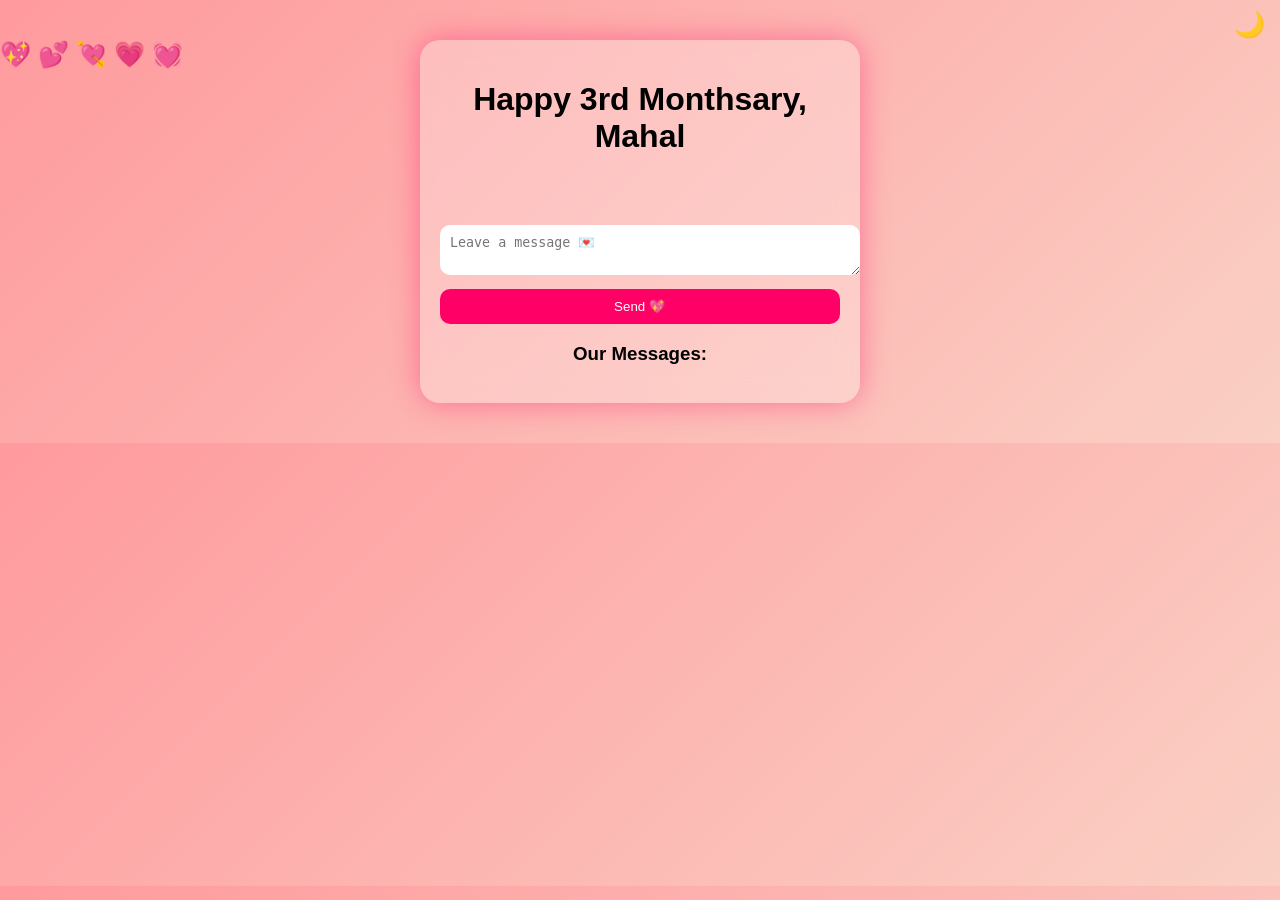
==== index.html @ a36ccd55 "Update index.html" ====
<!DOCTYPE html>
<html>
<head>
    <title>Happy 3rd Monthsary Mahal</title>
    <meta name="viewport" content="width=device-width, initial-scale=1.0">
    <link rel="stylesheet" href="style.css">
</head>
<body>

<canvas id="confetti"></canvas>

<div class="hearts" onclick="showLove()"></div>

<div class="toggle" onclick="toggleMode()">🌙</div>

<div class="card">
    <h1>Happy 3rd Monthsary, Mahal</h1>

    <!-- TYPING EFFECT -->
    <p id="typing"></p>

    <div class="slider">
        <img id="slide">
    </div>

    <h2 id="countdown"></h2>

    <textarea id="msgInput" placeholder="Leave a message 💌"></textarea>
    <button onclick="saveMessage()">Send 💖</button>

    <h3>Our Messages:</h3>
    <ul id="messages"></ul>
</div>

<audio autoplay loop>
  <source src="https://github.com/missnapokita/july25/raw/refs/heads/main/SUGARCANE%20-%20Leonora%20(Lyrics)%20(1).mp3">
</audio>

<script src="script.js"></script>
</body>
</html>
---- style.css ----
body {
    margin: 0;
    font-family: Arial;
    background: linear-gradient(135deg, #ff9a9e, #fad0c4);

    /* ✅ SCROLL FIX */
    overflow-x: hidden;
    overflow-y: auto;
}

/* SMOOTH SCROLL */
html {
    scroll-behavior: smooth;
}

.dark {
    background: linear-gradient(135deg, #1a1a1a, #2b2b2b);
    color: white;
}

.card {
    width: 90%;
    max-width: 400px;
    margin: 40px auto;
    padding: 20px;
    border-radius: 20px;
    background: rgba(255,255,255,0.25);
    backdrop-filter: blur(12px);
    text-align: center;
    box-shadow: 0 0 30px rgba(255,0,100,0.4);
}

.dark .card {
    background: rgba(0,0,0,0.4);
}

.toggle {
    position: fixed;
    top: 10px;
    right: 15px;
    font-size: 25px;
    cursor: pointer;
    z-index: 10;
}

.slider img {
    width: 100%;
    border-radius: 15px;
}

textarea, button {
    width: 100%;
    margin-top: 10px;
    padding: 10px;
    border-radius: 10px;
    border: none;
}

button {
    background: #ff0066;
    color: white;
}

li {
    text-align: left;
}

/* 💖 HEARTS FIX (hindi na haharang) */
.hearts {
    position: fixed;
    width: 100%;
    height: 100%;
    pointer-events: none;
    z-index: 1;
}

.hearts::before {
    content: "💖 💕 💘 💗 💓";
    position: absolute;
    animation: float 6s infinite linear;
    font-size: 25px;
}

@keyframes float {
    0% { top: 100%; left: 0%; }
    100% { top: -10%; left: 100%; }
}

/* 🎆 CONFETTI FIX (hindi na haharang) */
#confetti {
    position: fixed;
    width: 100%;
    height: 100%;
    pointer-events: none;
    z-index: 0;
}
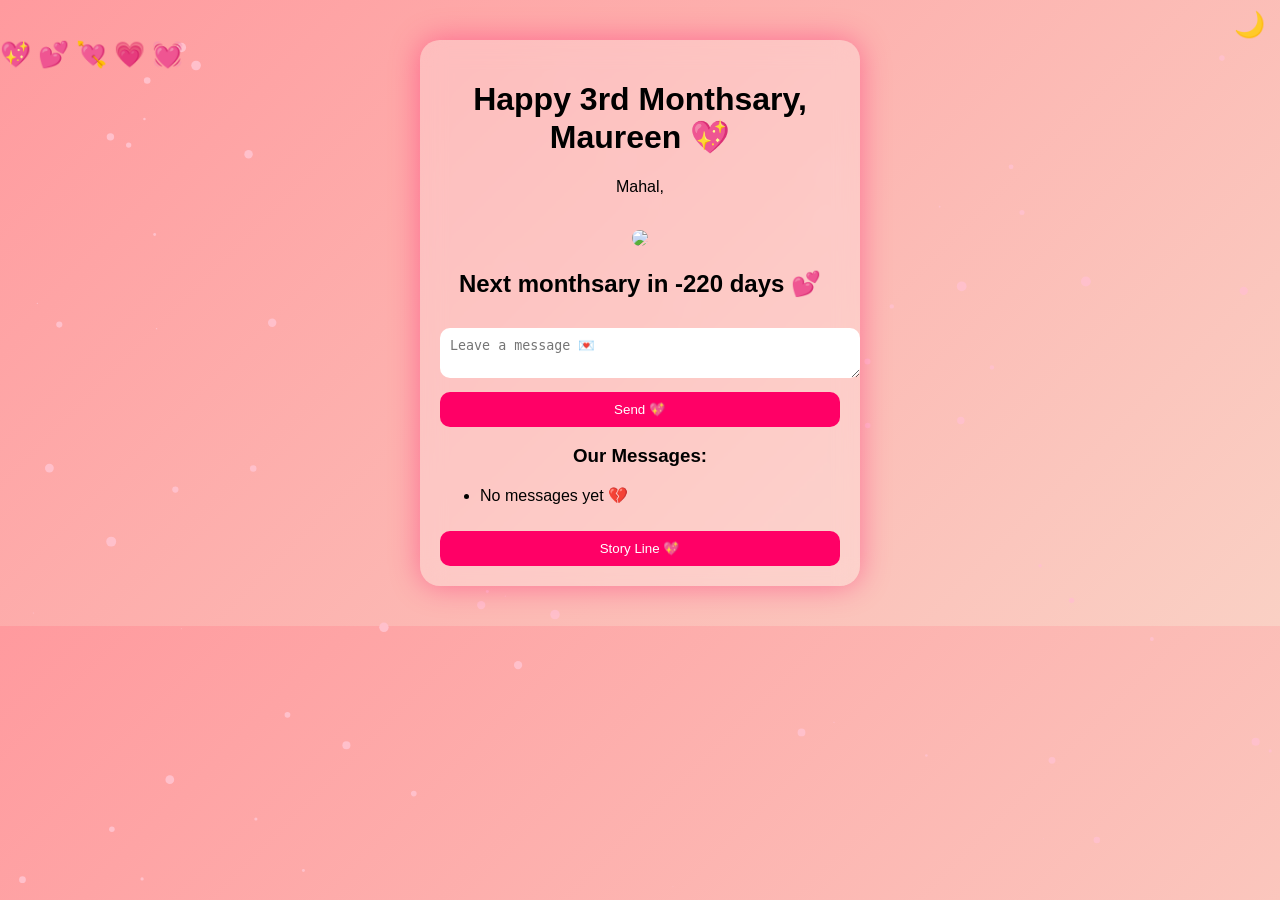
==== commit 791eb9a2: "Update index.html" ====
--- a/index.html
+++ b/index.html
@@ -1,7 +1,7 @@
 <!DOCTYPE html>
 <html>
 <head>
-    <title>Happy 3rd Monthsary Mahal</title>
+    <title>Happy 3rd Monthsary ❤️</title>
     <meta name="viewport" content="width=device-width, initial-scale=1.0">
     <link rel="stylesheet" href="style.css">
 </head>
@@ -14,13 +14,12 @@
 <div class="toggle" onclick="toggleMode()">🌙</div>
 
 <div class="card">
-    <h1>Happy 3rd Monthsary, Mahal</h1>
+    <h1>Happy 3rd Monthsary, Maureen 💖</h1>
 
-    <!-- TYPING EFFECT -->
     <p id="typing"></p>
 
     <div class="slider">
-        <img id="slide">
+        <img id="slide" src="">
     </div>
 
     <h2 id="countdown"></h2>
@@ -30,9 +29,13 @@
 
     <h3>Our Messages:</h3>
     <ul id="messages"></ul>
+
+    <!-- 💖 NEW BUTTON -->
+    <button onclick="openStory()">Story Line 💖</button>
+
 </div>
 
-<audio autoplay loop>
+<audio id="bgMusic" loop>
   <source src="https://github.com/missnapokita/july25/raw/refs/heads/main/SUGARCANE%20-%20Leonora%20(Lyrics)%20(1).mp3">
 </audio>
 
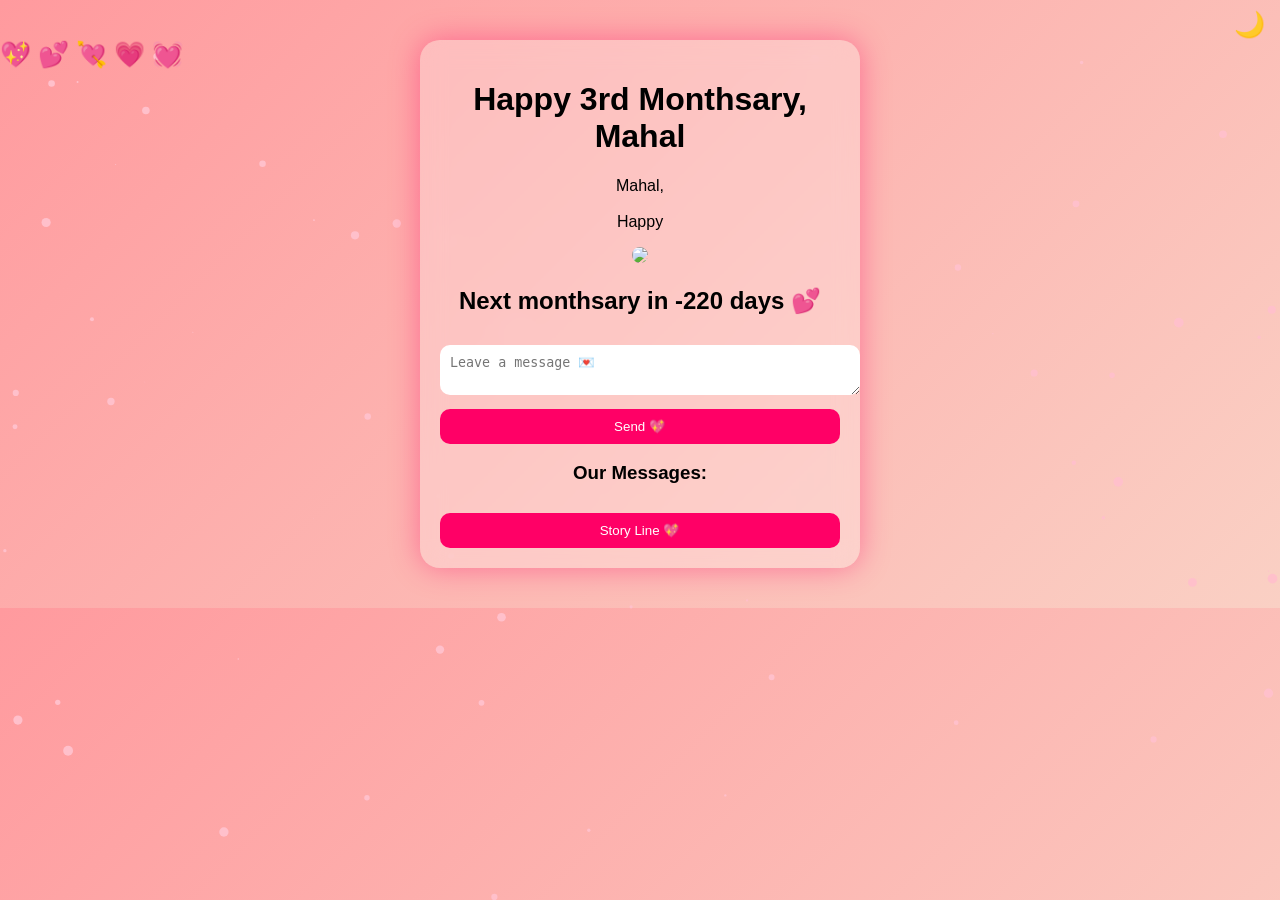
==== commit 38c38236: "Update index.html" ====
--- a/index.html
+++ b/index.html
@@ -14,7 +14,7 @@
 <div class="toggle" onclick="toggleMode()">🌙</div>
 
 <div class="card">
-    <h1>Happy 3rd Monthsary, Maureen 💖</h1>
+    <h1>Happy 3rd Monthsary, Mahal</h1>
 
     <p id="typing"></p>
 
--- a/style.css
+++ b/style.css
@@ -18,6 +18,7 @@
     color: white;
 }
 
+/* 🔥 FIX: clickable layer */
 .card {
     width: 90%;
     max-width: 400px;
@@ -28,6 +29,9 @@
     backdrop-filter: blur(12px);
     text-align: center;
     box-shadow: 0 0 30px rgba(255,0,100,0.4);
+
+    position: relative;
+    z-index: 10; /* 🔥 IMPORTANT FIX */
 }
 
 .dark .card {
@@ -40,7 +44,7 @@
     right: 15px;
     font-size: 25px;
     cursor: pointer;
-    z-index: 10;
+    z-index: 20; /* mas mataas para safe */
 }
 
 .slider img {
@@ -65,12 +69,12 @@
     text-align: left;
 }
 
-/* 💖 HEARTS FIX (hindi na haharang) */
+/* 💖 HEARTS FIX */
 .hearts {
     position: fixed;
     width: 100%;
     height: 100%;
-    pointer-events: none;
+    pointer-events: none; /* 🔥 para di humarang */
     z-index: 1;
 }
 
@@ -86,11 +90,11 @@
     100% { top: -10%; left: 100%; }
 }
 
-/* 🎆 CONFETTI FIX (hindi na haharang) */
+/* 🎆 CONFETTI FIX */
 #confetti {
     position: fixed;
     width: 100%;
     height: 100%;
-    pointer-events: none;
+    pointer-events: none; /* 🔥 para di humarang */
     z-index: 0;
 }
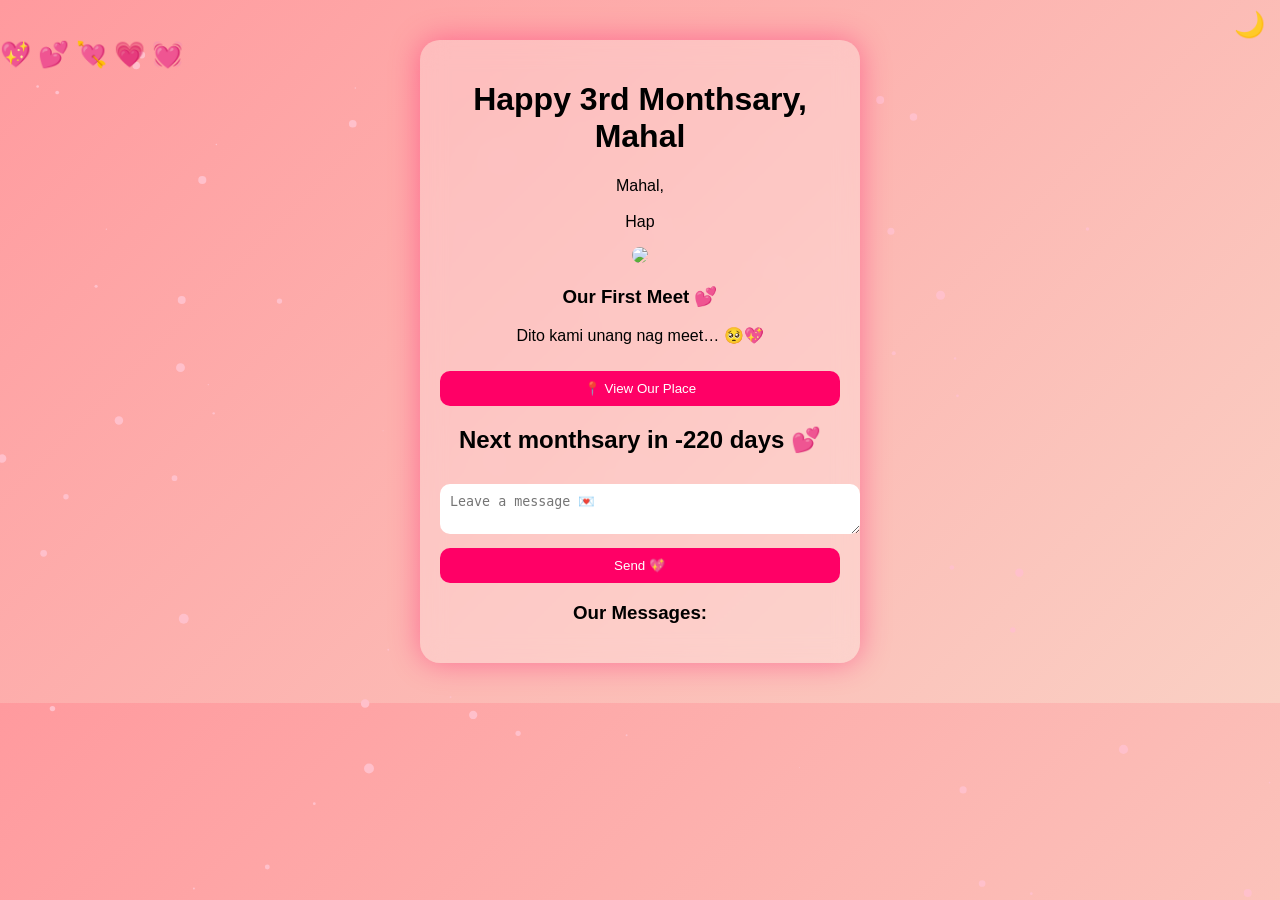
==== commit e01da924: "Update index.html" ====
--- a/index.html
+++ b/index.html
@@ -16,26 +16,38 @@
 <div class="card">
     <h1>Happy 3rd Monthsary, Mahal</h1>
 
+    <!-- TYPING EFFECT -->
     <p id="typing"></p>
 
+    <!-- SLIDER -->
     <div class="slider">
-        <img id="slide" src="">
+        <img id="slide">
     </div>
 
+    <!-- 💖 NEW SECTION (FIRST MEET) -->
+    <h3>Our First Meet 💕</h3>
+
+    <p class="place-text">
+    Dito kami unang nag meet… 🥺💖
+    </p>
+
+    <a href="https://maps.app.goo.gl/4TsasaosmS3N3iph9?g_st=atm" target="_blank">
+        <button class="map-btn">📍 View Our Place</button>
+    </a>
+
+    <!-- COUNTDOWN -->
     <h2 id="countdown"></h2>
 
+    <!-- MESSAGE -->
     <textarea id="msgInput" placeholder="Leave a message 💌"></textarea>
     <button onclick="saveMessage()">Send 💖</button>
 
     <h3>Our Messages:</h3>
     <ul id="messages"></ul>
-
-    <!-- 💖 NEW BUTTON -->
-    <button onclick="openStory()">Story Line 💖</button>
-
 </div>
 
-<audio id="bgMusic" loop>
+<!-- MUSIC -->
+<audio autoplay loop>
   <source src="https://github.com/missnapokita/july25/raw/refs/heads/main/SUGARCANE%20-%20Leonora%20(Lyrics)%20(1).mp3">
 </audio>
 
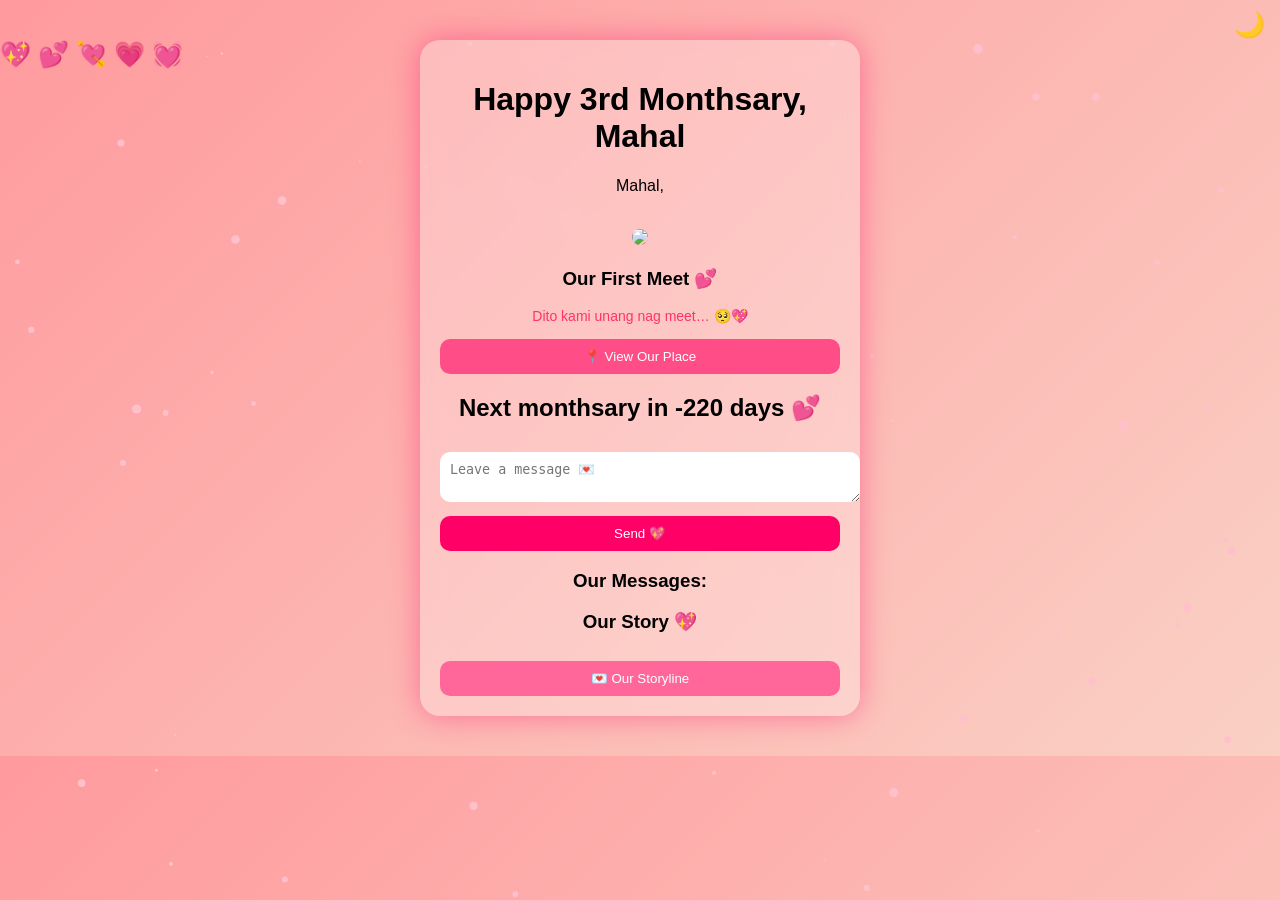
==== commit 7ff26133: "Update index.html" ====
--- a/index.html
+++ b/index.html
@@ -24,7 +24,7 @@
         <img id="slide">
     </div>
 
-    <!-- 💖 NEW SECTION (FIRST MEET) -->
+    <!-- 💖 FIRST MEET -->
     <h3>Our First Meet 💕</h3>
 
     <p class="place-text">
@@ -44,6 +44,14 @@
 
     <h3>Our Messages:</h3>
     <ul id="messages"></ul>
+
+    <!-- 💖 STORYLINE (ADDED FIX) -->
+    <h3>Our Story 💖</h3>
+
+    <button onclick="showStory()" class="story-btn">
+        💌 Our Storyline
+    </button>
+
 </div>
 
 <!-- MUSIC -->
--- a/style.css
+++ b/style.css
@@ -98,3 +98,27 @@
     pointer-events: none; /* 🔥 para di humarang */
     z-index: 0;
 }
+
+/* 💖 OUR FIRST MEET STYLE */
+.place-text {
+    font-size: 14px;
+    margin-bottom: 10px;
+    color: #ff3366;
+}
+
+.map-btn {
+    background: #ff4d88;
+    color: white;
+    border-radius: 10px;
+    padding: 10px;
+    border: none;
+    width: 100%;
+    margin-top: 5px;
+}
+
+/* 💖 STORY BUTTON (ADDED FIX) */
+.story-btn {
+    background: #ff6699;
+    margin-top: 10px;
+    width: 100%;
+}
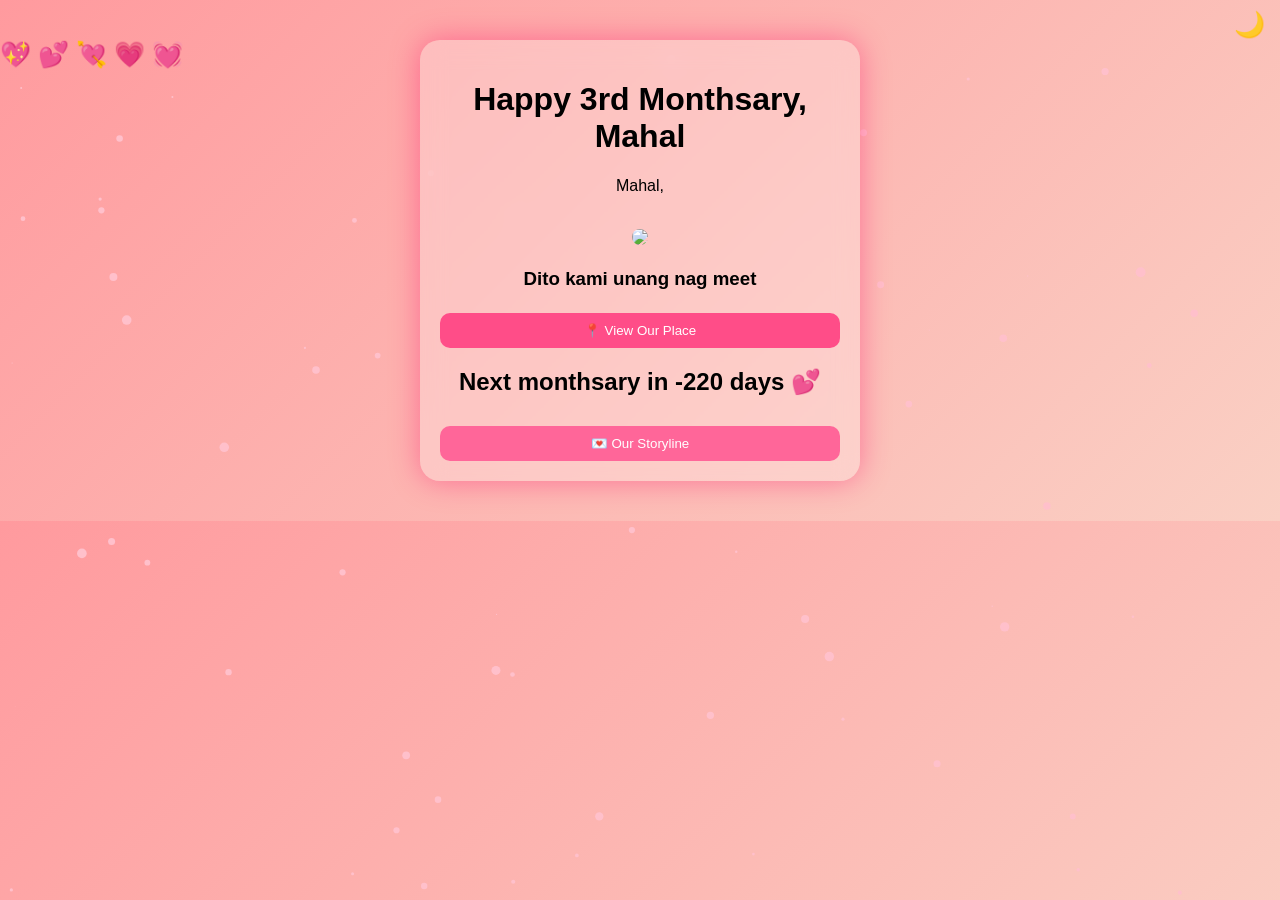
==== commit 20263334: "Update index.html" ====
--- a/index.html
+++ b/index.html
@@ -25,11 +25,7 @@
     </div>
 
     <!-- 💖 FIRST MEET -->
-    <h3>Our First Meet 💕</h3>
-
-    <p class="place-text">
-    Dito kami unang nag meet… 🥺💖
-    </p>
+    <h3>Dito kami unang nag meet</h3>
 
     <a href="https://maps.app.goo.gl/4TsasaosmS3N3iph9?g_st=atm" target="_blank">
         <button class="map-btn">📍 View Our Place</button>
@@ -38,16 +34,7 @@
     <!-- COUNTDOWN -->
     <h2 id="countdown"></h2>
 
-    <!-- MESSAGE -->
-    <textarea id="msgInput" placeholder="Leave a message 💌"></textarea>
-    <button onclick="saveMessage()">Send 💖</button>
-
-    <h3>Our Messages:</h3>
-    <ul id="messages"></ul>
-
     <!-- 💖 STORYLINE (ADDED FIX) -->
-    <h3>Our Story 💖</h3>
-
     <button onclick="showStory()" class="story-btn">
         💌 Our Storyline
     </button>
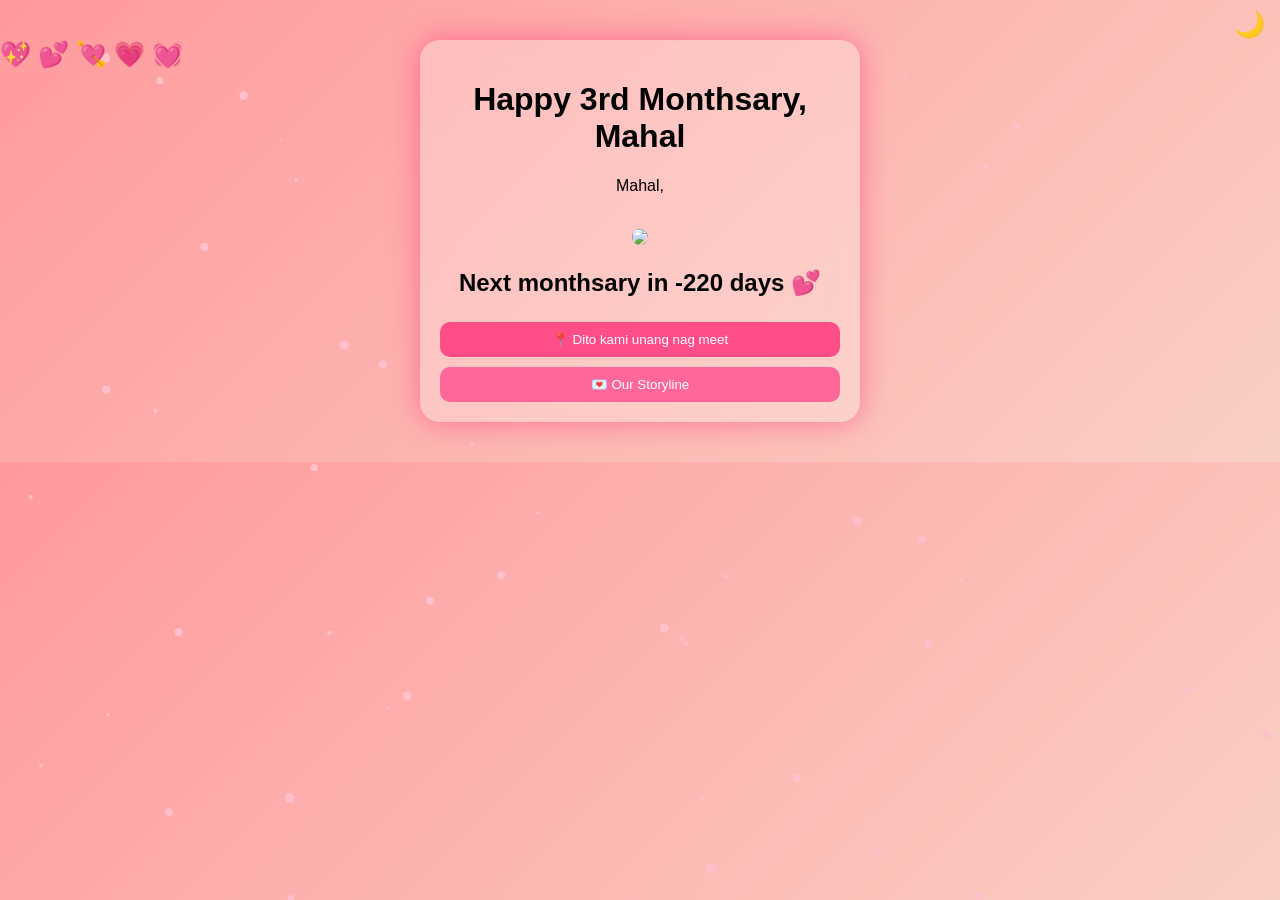
==== commit 55b2567f: "Update index.html" ====
--- a/index.html
+++ b/index.html
@@ -1,7 +1,7 @@
 <!DOCTYPE html>
 <html>
 <head>
-    <title>Happy 3rd Monthsary ❤️</title>
+    <title>Happy 3rd Monthsary</title>
     <meta name="viewport" content="width=device-width, initial-scale=1.0">
     <link rel="stylesheet" href="style.css">
 </head>
@@ -24,16 +24,14 @@
         <img id="slide">
     </div>
 
-    <!-- 💖 FIRST MEET -->
-    <h3>Dito kami unang nag meet</h3>
-
-    <a href="https://maps.app.goo.gl/4TsasaosmS3N3iph9?g_st=atm" target="_blank">
-        <button class="map-btn">📍 View Our Place</button>
-    </a>
-
     <!-- COUNTDOWN -->
     <h2 id="countdown"></h2>
-
+    
+    <!-- 💖 FIRST MEET -->
+    <a href="https://maps.app.goo.gl/4TsasaosmS3N3iph9?g_st=atm" target="_blank">
+        <button class="map-btn">📍 Dito kami unang nag meet</button>
+    </a>
+    
     <!-- 💖 STORYLINE (ADDED FIX) -->
     <button onclick="showStory()" class="story-btn">
         💌 Our Storyline
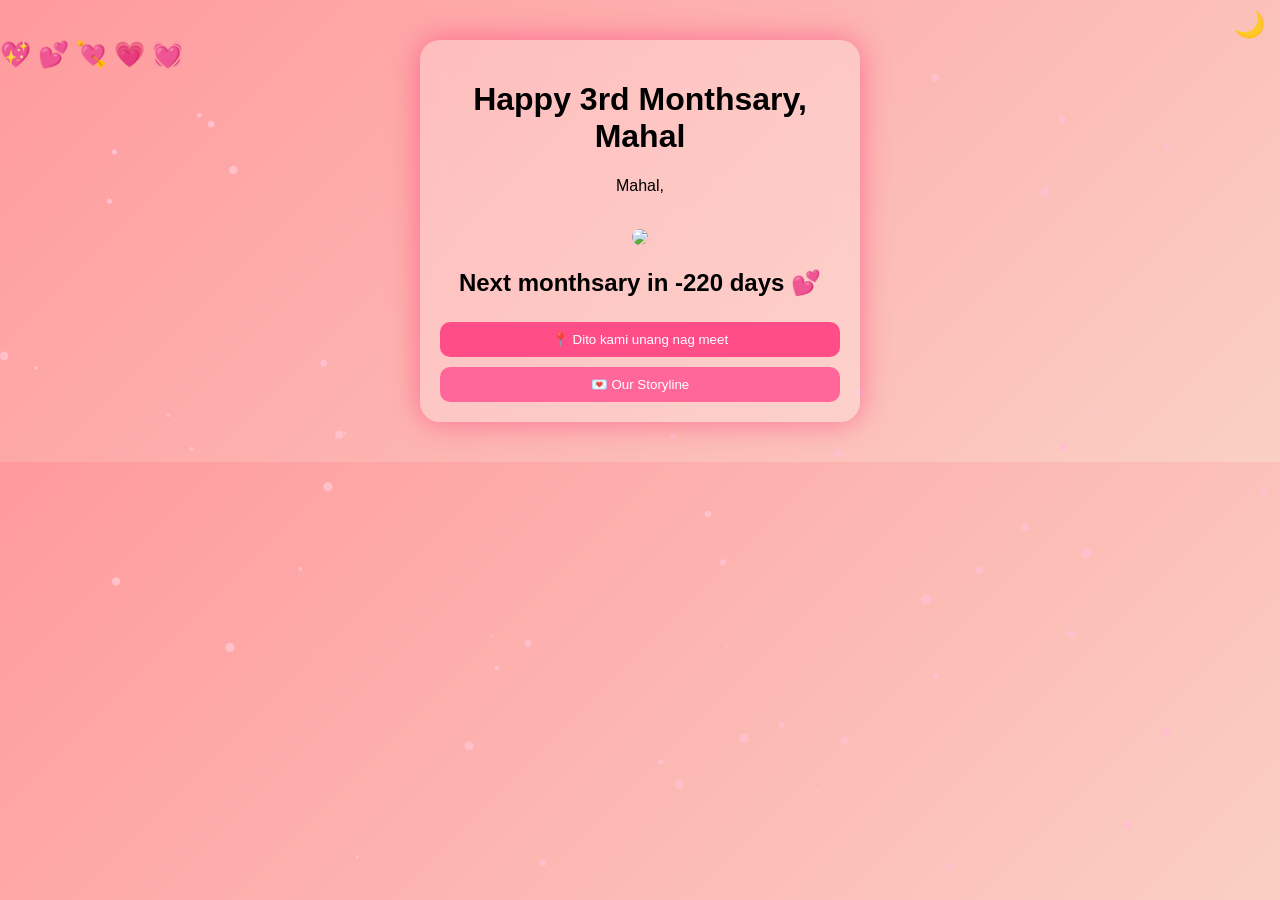
==== commit dfa1a4d1: "Update index.html" ====
--- a/index.html
+++ b/index.html
@@ -32,8 +32,8 @@
         <button class="map-btn">📍 Dito kami unang nag meet</button>
     </a>
     
-    <!-- 💖 STORYLINE (ADDED FIX) -->
-    <button onclick="showStory()" class="story-btn">
+    <!-- 💖 STORYLINE (FIXED) -->
+    <button onclick="openStory()" class="story-btn">
         💌 Our Storyline
     </button>
 
